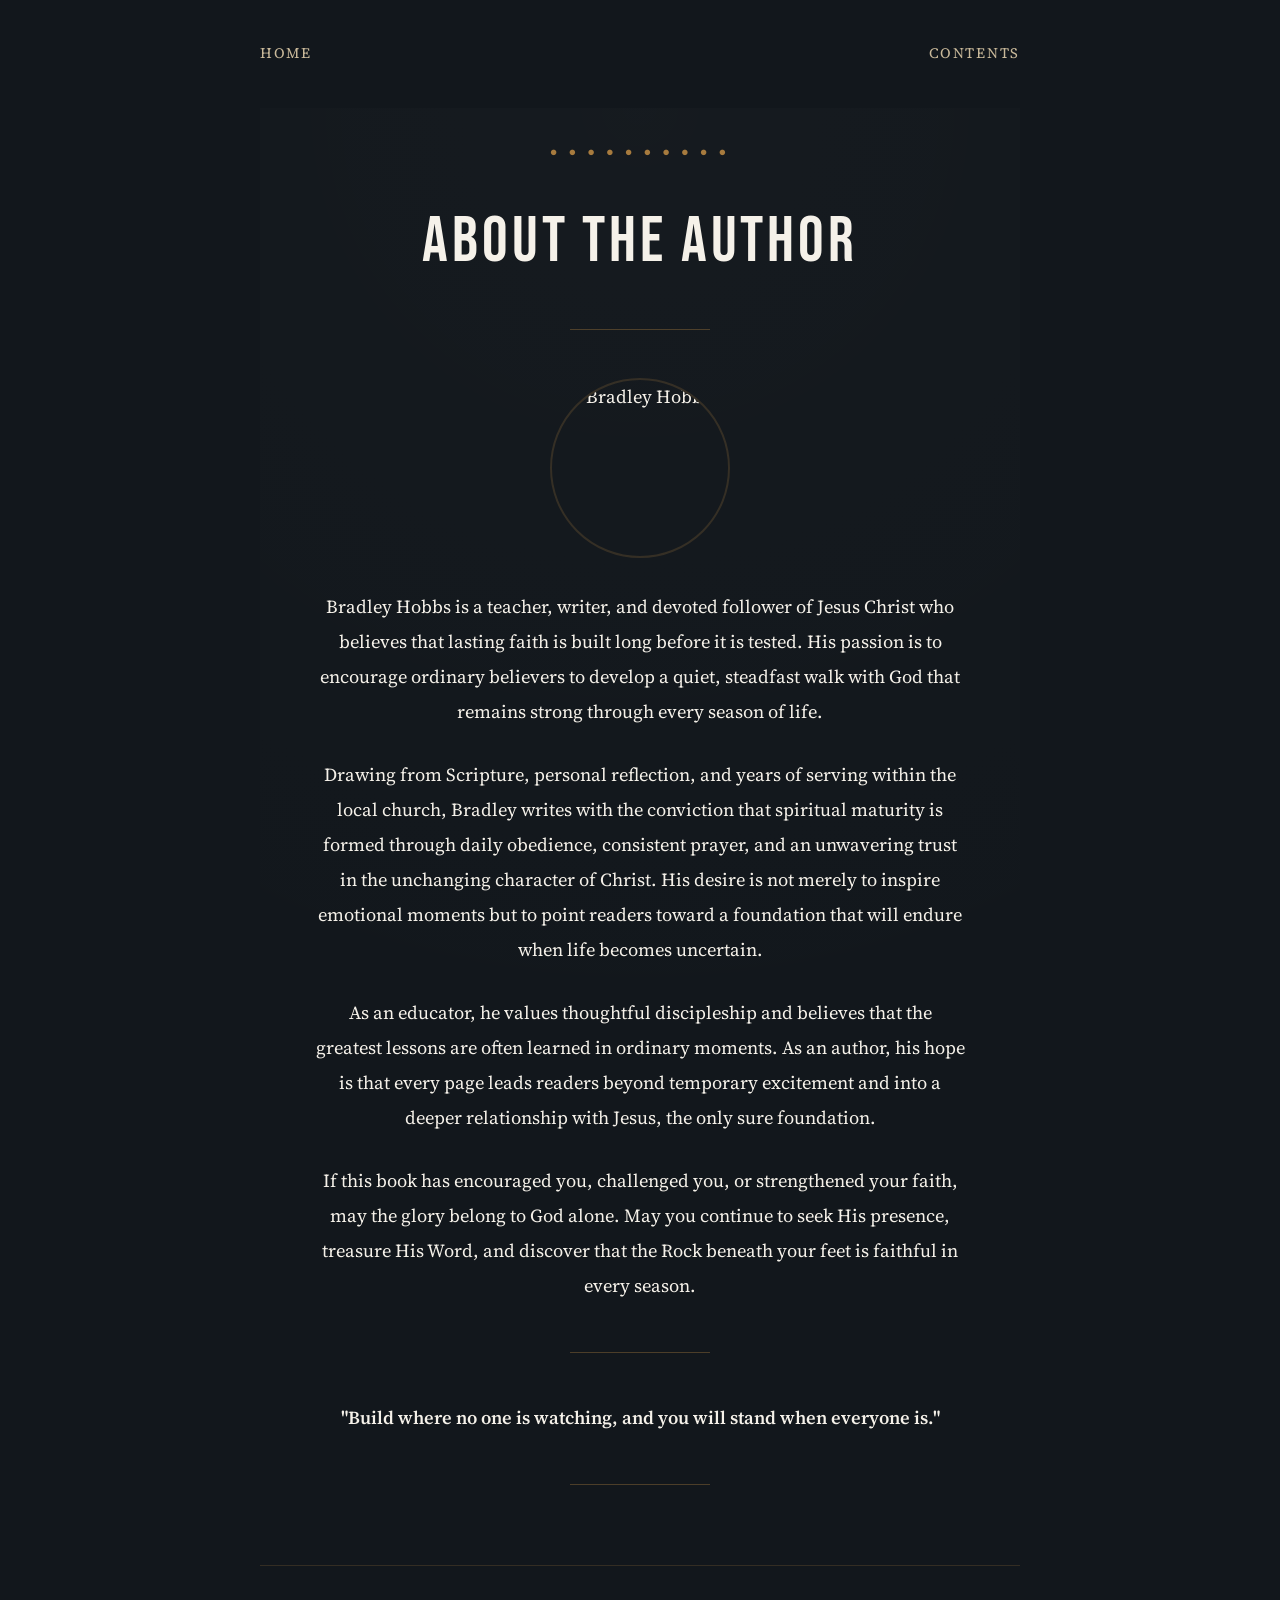
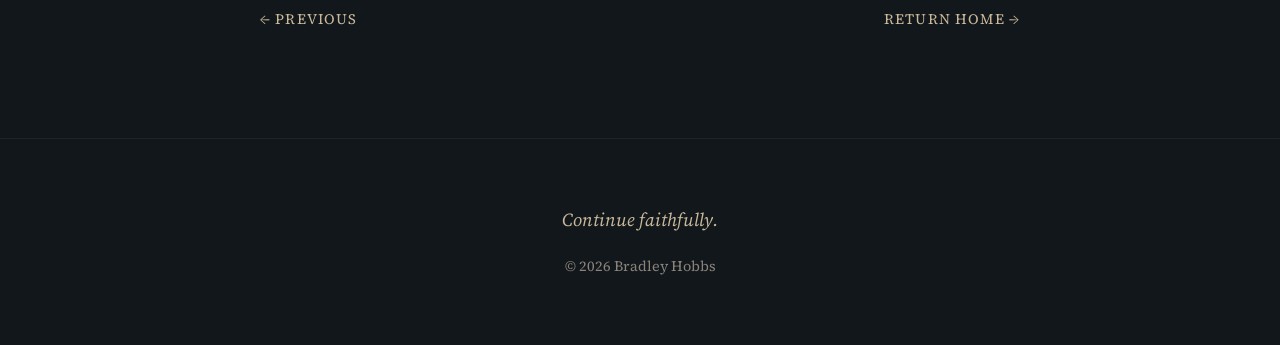
==== author.html @ 1a9c380d "Create author.html" ====
<!DOCTYPE html>

<html lang="en">

<head>

<meta charset="UTF-8">

<meta name="viewport" content="width=device-width, initial-scale=1.0">

<title>About the Author | A Foundation Before the Shout</title>

<link rel="preconnect" href="https://fonts.googleapis.com">

<link rel="preconnect" href="https://fonts.gstatic.com" crossorigin>

<link href="https://fonts.googleapis.com/css2?family=Bebas+Neue&family=Source+Serif+4:wght@400;600&display=swap" rel="stylesheet">

<link rel="stylesheet" href="styles.css">

<meta
name="description"
content="About the author of A Foundation Before the Shout.">

</head>

<body>

<header class="page-header">

<nav>

<a href="index.html">Home</a>

<a href="contents.html">Contents</a>

</nav>

</header>

<main class="reading-page">

<div class="progress">

● ● ● ● ● ● ● ● ● ●

</div>

<h1>

About the Author

</h1>

<div class="page-divider"></div>

<section class="author">

<img
src="author.jpg"
alt="Bradley Hobbs"
class="author-image">

<p>

Bradley Hobbs is a teacher, writer, and devoted follower of Jesus Christ who
believes that lasting faith is built long before it is tested. His passion is
to encourage ordinary believers to develop a quiet, steadfast walk with God
that remains strong through every season of life.

</p>

<p>

Drawing from Scripture, personal reflection, and years of serving within the
local church, Bradley writes with the conviction that spiritual maturity is
formed through daily obedience, consistent prayer, and an unwavering trust in
the unchanging character of Christ. His desire is not merely to inspire
emotional moments but to point readers toward a foundation that will endure
when life becomes uncertain.

</p>

<p>

As an educator, he values thoughtful discipleship and believes that the
greatest lessons are often learned in ordinary moments. As an author, his hope
is that every page leads readers beyond temporary excitement and into a deeper
relationship with Jesus, the only sure foundation.

</p>

<p>

If this book has encouraged you, challenged you, or strengthened your faith,
may the glory belong to God alone. May you continue to seek His presence,
treasure His Word, and discover that the Rock beneath your feet is faithful in
every season.

</p>

<div class="page-divider"></div>

<p class="text-center">

<strong>

"Build where no one is watching, and you will stand when everyone is."

</strong>

</p>

</section>

<div class="page-divider"></div>

<nav class="page-navigation">

<a href="prayer-closing.html">

&larr; Previous

</a>

<a href="index.html">

Return Home &rarr;

</a>

</nav>

</main>

<footer>

<p>

Continue faithfully.

</p>

<p>

&copy; 2026 Bradley Hobbs

</p>

</footer>

</body>

</html>
---- styles.css ----
/*
================================================

A FOUNDATION BEFORE THE SHOUT

Global Stylesheet

Author: Bradley Hobbs

Version: 1.0

================================================
*/

/* ==========================================
   ROOT
========================================== */

:root {

    --background: #12171C;

    --surface: #1B2026;

    --text: #F5F1E9;

    --muted: #C9B99A;

    --accent: #B78642;

    --border: rgba(183, 134, 66, .20);

    --footer: #8A847B;

    --page-width: 760px;

    --hero-width: 1600px;

    --transition: .30s ease;

    --radius: 8px;

}

/* ==========================================
   RESET
========================================== */

*,
*::before,
*::after {

    margin: 0;

    padding: 0;

    box-sizing: border-box;

}

html {

    scroll-behavior: smooth;

    -webkit-text-size-adjust: 100%;

}

body {

    min-height: 100vh;

}

/* ==========================================
   BASE TYPOGRAPHY
========================================== */

body {

    background: var(--background);

    color: var(--text);

    font-family: "Source Serif 4", serif;

    font-size: clamp(1rem, .95rem + .25vw, 1.15rem);

    line-height: 1.9;

    font-weight: 400;

    text-rendering: optimizeLegibility;

    -webkit-font-smoothing: antialiased;

    -moz-osx-font-smoothing: grayscale;

}

/* ==========================================
   HEADINGS
========================================== */

h1,
h2,
h3,
h4,
h5,
h6 {

    font-family: "Bebas Neue", sans-serif;

    font-weight: 400;

    letter-spacing: .06em;

    line-height: 1.2;

}

h1 {

    font-size: clamp(2.6rem, 5vw, 4rem);

}

h2 {

    font-size: clamp(1.8rem, 3vw, 2.4rem);

}

h3 {

    font-size: clamp(1.5rem, 2vw, 1.8rem);

}

/* ==========================================
   PARAGRAPHS
========================================== */

p {

    margin-bottom: 1.75rem;

    color: var(--text);

}

strong {

    font-weight: 600;

}

/* ==========================================
   IMAGES
========================================== */

img {

    display: block;

    max-width: 100%;

    height: auto;

}

/* ==========================================
   HERO BANNER
========================================== */

header {

    width: 100%;

    overflow: hidden;

}

.hero-banner {

    display: block;

    width: 100%;

    max-width: var(--hero-width);

    height: auto;

    margin: 0 auto;

}

/* ==========================================
   LINKS
========================================== */

a {

    color: inherit;

    text-decoration: none;

    transition: var(--transition);

}

a:hover {

    color: var(--accent);

}

a:focus-visible {

    outline: 2px solid var(--accent);

    outline-offset: 4px;

}

/* ==========================================
   BUTTONS
========================================== */

.open-button {

    display: inline-block;

    padding: 1rem 3rem;

    border: 1px solid var(--accent);

    border-radius: var(--radius);

    background: transparent;

    color: var(--text);

    font-size: .95rem;

    letter-spacing: .12em;

    text-transform: uppercase;

    transition: var(--transition);

}

.open-button:hover {

    background: var(--accent);

    color: var(--background);

}

.open-button:focus-visible {

    outline: 2px solid var(--accent);

    outline-offset: 4px;

}

/* ==========================================
   GLOBAL CONTAINERS
========================================== */

main,

.reading-page,

.contents-container {

    width: min(92%, var(--page-width));

    margin: 0 auto;

}

/* ==========================================
   LANDING PAGE
========================================== */

.landing {

    display: flex;

    flex-direction: column;

    justify-content: center;

    align-items: center;

    text-align: center;

    padding: 5rem 0 6rem;

}

.welcome {

    max-width: 700px;

    margin-bottom: 3rem;

}

.welcome .intro {

    color: var(--muted);

    font-size: clamp(1.2rem, 2vw, 1.5rem);

    margin-bottom: 2rem;

}

.welcome p {

    max-width: 650px;

    margin-left: auto;

    margin-right: auto;

}

/* ==========================================
   SPACING UTILITIES
========================================== */

.section {

    padding: 4rem 0;

}

.center {

    text-align: center;

}

.text-muted {

    color: var(--muted);

}


/* ==========================================
   HEADER
========================================== */

.page-header {

    width: 100%;

    padding: 2rem 1.5rem;

}

.page-header nav {

    width: min(92%, var(--page-width));

    margin: 0 auto;

    display: flex;

    justify-content: space-between;

    align-items: center;

    gap: 1rem;

}

.page-header nav a {

    color: var(--muted);

    font-size: .9rem;

    text-transform: uppercase;

    letter-spacing: .12em;

    transition: var(--transition);

}

.page-header nav a:hover {

    color: var(--text);

}

/* ==========================================
   CONTENTS PAGE
========================================== */

.contents-container {

    padding: 3rem 0 6rem;

}

.contents-container h1 {

    text-align: center;

    margin-bottom: 1rem;

}

.contents-intro {

    max-width: 500px;

    margin: 0 auto 4rem;

    text-align: center;

    color: var(--muted);

    font-style: italic;

    line-height: 2;

}

/* ==========================================
   CONTENT GROUPS
========================================== */

.contents-section {

    margin-bottom: 4rem;

}

.contents-section h2 {

    color: var(--text);

    margin-bottom: 1.5rem;

    letter-spacing: .08em;

    border-bottom: 1px solid var(--border);

    padding-bottom: .75rem;

}

/* ==========================================
   CONTENT LINKS
========================================== */

.contents-card {

    display: flex;

    justify-content: space-between;

    align-items: center;

    gap: 1rem;

    padding: 1rem 0;

    color: var(--muted);

    border-bottom: 1px solid rgba(255,255,255,.04);

    transition: var(--transition);

}

.contents-card:hover {

    color: var(--text);

    padding-left: .75rem;

}

.contents-card span:first-child {

    flex: 1;

}

.contents-card span:last-child {

    color: var(--accent);

    font-size: 1.1rem;

    transition: var(--transition);

}

.contents-card:hover span:last-child {

    transform: translateX(6px);

}

/* ==========================================
   PROGRESS INDICATOR
========================================== */

.progress {

    display: flex;

    justify-content: center;

    align-items: center;

    gap: .5rem;

    margin: 0 auto 2.5rem;

    color: var(--accent);

    font-size: .8rem;

    letter-spacing: .25rem;

    opacity: .9;

}

/* ==========================================
   DIVIDERS
========================================== */

.page-divider {

    width: 140px;

    height: 1px;

    background: var(--accent);

    opacity: .35;

    margin: 3rem auto;

}

/* ==========================================
   DECORATIVE SEPARATOR
========================================== */

.separator {

    display: flex;

    justify-content: center;

    align-items: center;

    margin: 3rem auto;

    color: var(--accent);

    opacity: .5;

    letter-spacing: .4rem;

    font-size: .85rem;

}

/* ==========================================
   SIMPLE LIST SUPPORT
========================================== */

.contents-list {

    list-style: none;

    margin: 0;

    padding: 0;

}

.contents-list li {

    margin: 0;

    padding: 0;

}

/* ==========================================
   SUBTLE HOVER EFFECTS
========================================== */

.contents-card:hover,

.page-header nav a:hover {

    transition: .25s ease;

}

/* ==========================================
   TABLET
========================================== */

@media (max-width: 768px) {

    .page-header {

        padding: 1.5rem;

    }

    .contents-container {

        padding-top: 2rem;

    }

    .contents-section {

        margin-bottom: 3rem;

    }

}

/* ==========================================
   SMALL MOBILE
========================================== */

@media (max-width: 480px) {

    .contents-card {

        padding: .9rem 0;

    }

    .contents-intro {

        margin-bottom: 3rem;

    }

    .page-header nav {

        font-size: .85rem;

    }

}


/* ==========================================
   READING PAGES
========================================== */

.reading-page {

    width: min(92%, var(--page-width));

    margin: 0 auto;

    padding: 2rem 0 6rem;

}

/* ==========================================
   CHAPTER TITLES
========================================== */

.reading-page h1 {

    text-align: center;

    margin-bottom: .5rem;

    color: var(--text);

}

.chapter-subtitle {

    text-align: center;

    color: var(--muted);

    font-style: italic;

    font-size: clamp(1rem, 2vw, 1.3rem);

    margin-bottom: 2.5rem;

}

/* ==========================================
   BOOK CONTENT
========================================== */

.book-content {

    max-width: 720px;

    margin: 0 auto;

}

.book-content p {

    margin-bottom: 1.8rem;

    text-align: left;

    text-wrap: pretty;

    hyphens: auto;

}

.book-content strong {

    color: var(--text);

    font-weight: 600;

}

/* ==========================================
   READING RHYTHM
========================================== */

.book-content p:last-child {

    margin-bottom: 0;

}

.book-content blockquote {

    margin: 2.5rem 0;

    padding-left: 1.5rem;

    border-left: 2px solid var(--accent);

    color: var(--muted);

    font-style: italic;

}

/* ==========================================
   DEDICATION PAGE
========================================== */

.dedication {

    max-width: 620px;

    margin: 0 auto;

    text-align: center;

}

.dedication p {

    margin-bottom: 2rem;

}

/* ==========================================
   PRAYER PAGES
========================================== */

.prayer {

    max-width: 680px;

    margin: 0 auto;

}

.prayer p:first-child {

    font-weight: 600;

    color: var(--muted);

}

.prayer p:last-child {

    text-align: center;

    margin-top: 3rem;

    font-style: italic;

}

/* ==========================================
   INTRODUCTION
========================================== */

.introduction {

    max-width: 720px;

    margin: 0 auto;

}

/* ==========================================
   AUTHOR PAGE
========================================== */

.author {

    max-width: 700px;

    margin: 0 auto;

    text-align: center;

}

.author-image {

    width: 180px;

    height: 180px;

    border-radius: 50%;

    margin: 0 auto 2rem;

    border: 2px solid var(--border);

    object-fit: cover;

}

.author h2 {

    margin-bottom: 1rem;

}

.author p {

    max-width: 650px;

    margin-left: auto;

    margin-right: auto;

}

/* ==========================================
   PAGE NAVIGATION
========================================== */

.page-navigation {

    display: flex;

    justify-content: space-between;

    align-items: center;

    gap: 1rem;

    margin-top: 5rem;

    padding-top: 2rem;

    border-top: 1px solid var(--border);

}

.page-navigation a {

    color: var(--muted);

    text-transform: uppercase;

    letter-spacing: .08em;

    font-size: .9rem;

}

.page-navigation a:hover {

    color: var(--text);

}

/* ==========================================
   FOOTER
========================================== */

footer {

    width: 100%;

    text-align: center;

    padding: 4rem 2rem;

    border-top: 1px solid rgba(255,255,255,.05);

}

footer p:first-child {

    color: var(--muted);

    font-style: italic;

    margin-bottom: 1rem;

}

footer p:last-child {

    color: var(--footer);

    font-size: .9rem;

    margin-bottom: 0;

}

/* ==========================================
   TEXT SELECTION
========================================== */

::selection {

    background: var(--accent);

    color: var(--background);

}

/* ==========================================
   SCROLLBAR
========================================== */

::-webkit-scrollbar {

    width: 10px;

}

::-webkit-scrollbar-track {

    background: var(--background);

}

::-webkit-scrollbar-thumb {

    background: rgba(183,134,66,.35);

    border-radius: 10px;

}

::-webkit-scrollbar-thumb:hover {

    background: rgba(183,134,66,.60);

}

/* ==========================================
   FADE IN
========================================== */

.reading-page,
.contents-container,
.landing {

    animation: fadeIn .6s ease;

}

@keyframes fadeIn {

    from {

        opacity: 0;

        transform: translateY(12px);

    }

    to {

        opacity: 1;

        transform: translateY(0);

    }

}

/* ==========================================
   TABLET
========================================== */

@media (max-width: 768px) {

    .book-content {

        max-width: 100%;

    }

    .page-navigation {

        flex-direction: column;

        text-align: center;

        gap: 1.5rem;

    }

    .author-image {

        width: 150px;

        height: 150px;

    }

}

/* ==========================================
   MOBILE
========================================== */

@media (max-width: 480px) {

    .reading-page {

        padding-top: 1rem;

        padding-bottom: 4rem;

    }

    .chapter-subtitle {

        margin-bottom: 2rem;

    }

    .book-content p {

        margin-bottom: 1.5rem;

    }

}

/* ==========================================
   ACCESSIBILITY
========================================== */

:focus-visible {

    outline: 2px solid var(--accent);

    outline-offset: 4px;

}

html:focus-within {

    scroll-behavior: smooth;

}

button,
a {

    min-height: 44px;

    display: inline-flex;

    align-items: center;

}

/* ==========================================
   REDUCED MOTION
========================================== */

@media (prefers-reduced-motion: reduce) {

    * {

        animation: none !important;

        transition: none !important;

        scroll-behavior: auto !important;

    }

}

/* ==========================================
   PRINT
========================================== */

@media print {

    body {

        background: #ffffff;

        color: #000000;

        font-size: 12pt;

        line-height: 1.6;

    }

    header,
    footer,
    .page-navigation,
    .progress {

        display: none;

    }

    .reading-page,
    .book-content {

        width: 100%;

        max-width: 100%;

        margin: 0;

        padding: 0;

    }

    a {

        color: #000000;

        text-decoration: none;

    }

}

/* ==========================================
   LARGE DESKTOPS
========================================== */

@media (min-width: 1400px) {

    :root {

        --page-width: 820px;

    }

}

/* ==========================================
   ULTRAWIDE DISPLAYS
========================================== */

@media (min-width: 1800px) {

    :root {

        --page-width: 860px;

    }

}

/* ==========================================
   LANDSCAPE PHONES
========================================== */

@media (max-height: 500px) and (orientation: landscape) {

    .landing {

        padding: 3rem 0;

    }

}

/* ==========================================
   LISTS
========================================== */

ul,
ol {

    margin: 0 0 2rem 1.5rem;

}

li {

    margin-bottom: .75rem;

}

/* ==========================================
   TABLES
========================================== */

table {

    width: 100%;

    border-collapse: collapse;

    margin: 2rem 0;

}

th,
td {

    padding: 1rem;

    border-bottom: 1px solid var(--border);

    text-align: left;

}

th {

    color: var(--muted);

}

/* ==========================================
   CODE
========================================== */

code {

    background: rgba(255,255,255,.05);

    padding: .15rem .4rem;

    border-radius: 4px;

    font-size: .95em;

}

pre {

    overflow-x: auto;

}

/* ==========================================
   HR
========================================== */

hr {

    border: 0;

    height: 1px;

    background: var(--border);

    margin: 3rem auto;

}

/* ==========================================
   UTILITY CLASSES
========================================== */

.text-center {

    text-align: center;

}

.text-left {

    text-align: left;

}

.text-right {

    text-align: right;

}

.mt-1 {

    margin-top: 1rem;

}

.mt-2 {

    margin-top: 2rem;

}

.mt-3 {

    margin-top: 3rem;

}

.mb-1 {

    margin-bottom: 1rem;

}

.mb-2 {

    margin-bottom: 2rem;

}

.mb-3 {

    margin-bottom: 3rem;

}

.hidden {

    display: none;

}

.rounded {

    border-radius: var(--radius);

}

/* ==========================================
   BOOK LAYOUT ENHANCEMENTS
========================================== */

.book-content {

    position: relative;

}

.book-content::before {

    content: "";

    display: block;

    width: 48px;

    height: 2px;

    background: var(--accent);

    opacity: .30;

    margin: 0 auto 3rem;

}

.book-content::after {

    content: "";

    display: block;

    width: 48px;

    height: 2px;

    background: var(--accent);

    opacity: .30;

    margin: 3rem auto 0;

}

/* ==========================================
   SUBTLE PAGE EFFECT
========================================== */

.reading-page {

    position: relative;

}

.reading-page::before {

    content: "";

    position: absolute;

    inset: 0;

    pointer-events: none;

    background:

    radial-gradient(circle at top,
    rgba(255,255,255,.015),
    transparent 60%);

}

/* ==========================================
   FOOTER LINKS
========================================== */

footer a {

    color: var(--muted);

}

footer a:hover {

    color: var(--text);

}

/* ==========================================
   HERO ENHANCEMENT
========================================== */

.hero-banner {

    box-shadow:

    0 8px 40px rgba(0,0,0,.25);

}

/* ==========================================
   IMAGE SUPPORT
========================================== */

figure {

    margin: 3rem 0;

}

figcaption {

    margin-top: 1rem;

    text-align: center;

    color: var(--muted);

    font-size: .9rem;

}

/* ==========================================
   FINAL POLISH
========================================== */

body {

    overflow-x: hidden;

}

::selection {

    background: var(--accent);

    color: var(--background);

}

html {

    background: var(--background);

}
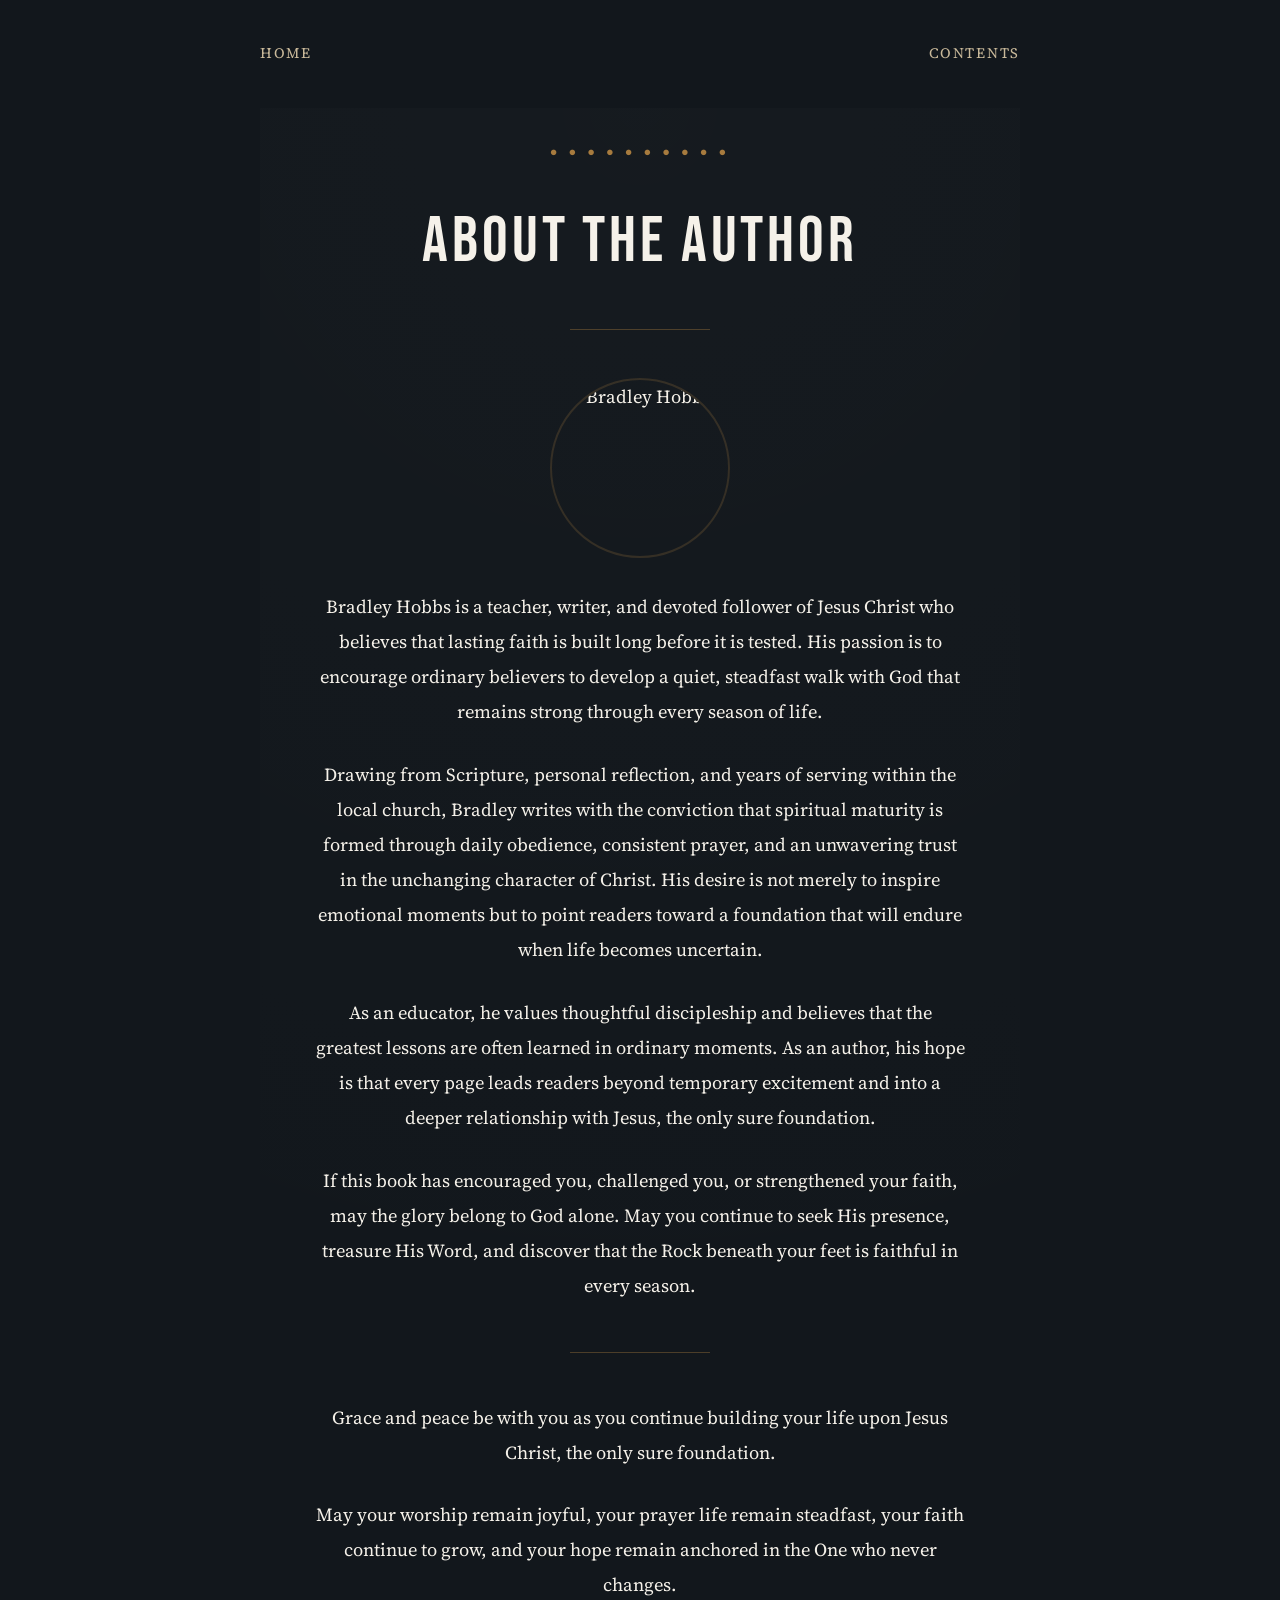
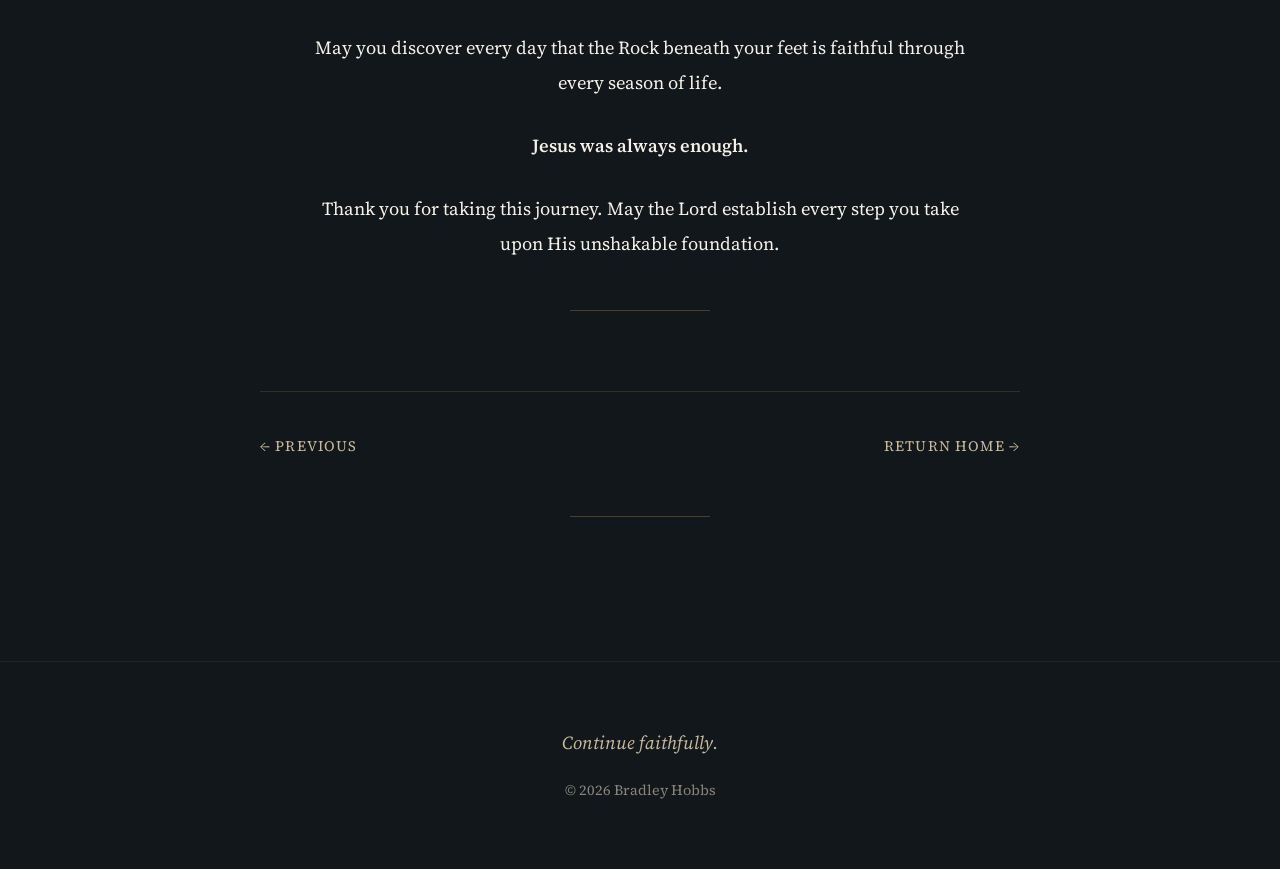
==== commit fe624688: "Update author.html" ====
--- a/author.html
+++ b/author.html
@@ -8,7 +8,7 @@
 
 <meta name="viewport" content="width=device-width, initial-scale=1.0">
 
-<title>About the Author | A Foundation Before the Shout</title>
+<title>Author | A Foundation Before the Shout</title>
 
 <link rel="preconnect" href="https://fonts.googleapis.com">
 
@@ -101,19 +101,51 @@
 
 <div class="page-divider"></div>
 
+
+<p class="text-center">
+
+Grace and peace be with you as you continue building your life upon Jesus Christ,
+the only sure foundation.
+
+</p>
+
+<p class="text-center">
+
+May your worship remain joyful, your prayer life remain steadfast,
+your faith continue to grow, and your hope remain anchored in the One
+who never changes.
+
+</p>
+
+<p class="text-center">
+
+May you discover every day that the Rock beneath your feet is faithful
+through every season of life.
+
+</p>
+
 <p class="text-center">
 
 <strong>
 
-"Build where no one is watching, and you will stand when everyone is."
+Jesus was always enough.
 
 </strong>
+
+</p>
+
+<p class="text-center">
+
+Thank you for taking this journey.
+
+May the Lord establish every step you take upon His unshakable foundation.
 
 </p>
 
 </section>
 
 <div class="page-divider"></div>
+
 
 <nav class="page-navigation">
 
@@ -130,7 +162,7 @@
 </a>
 
 </nav>
-
+<div class="page-divider"></div>
 </main>
 
 <footer>
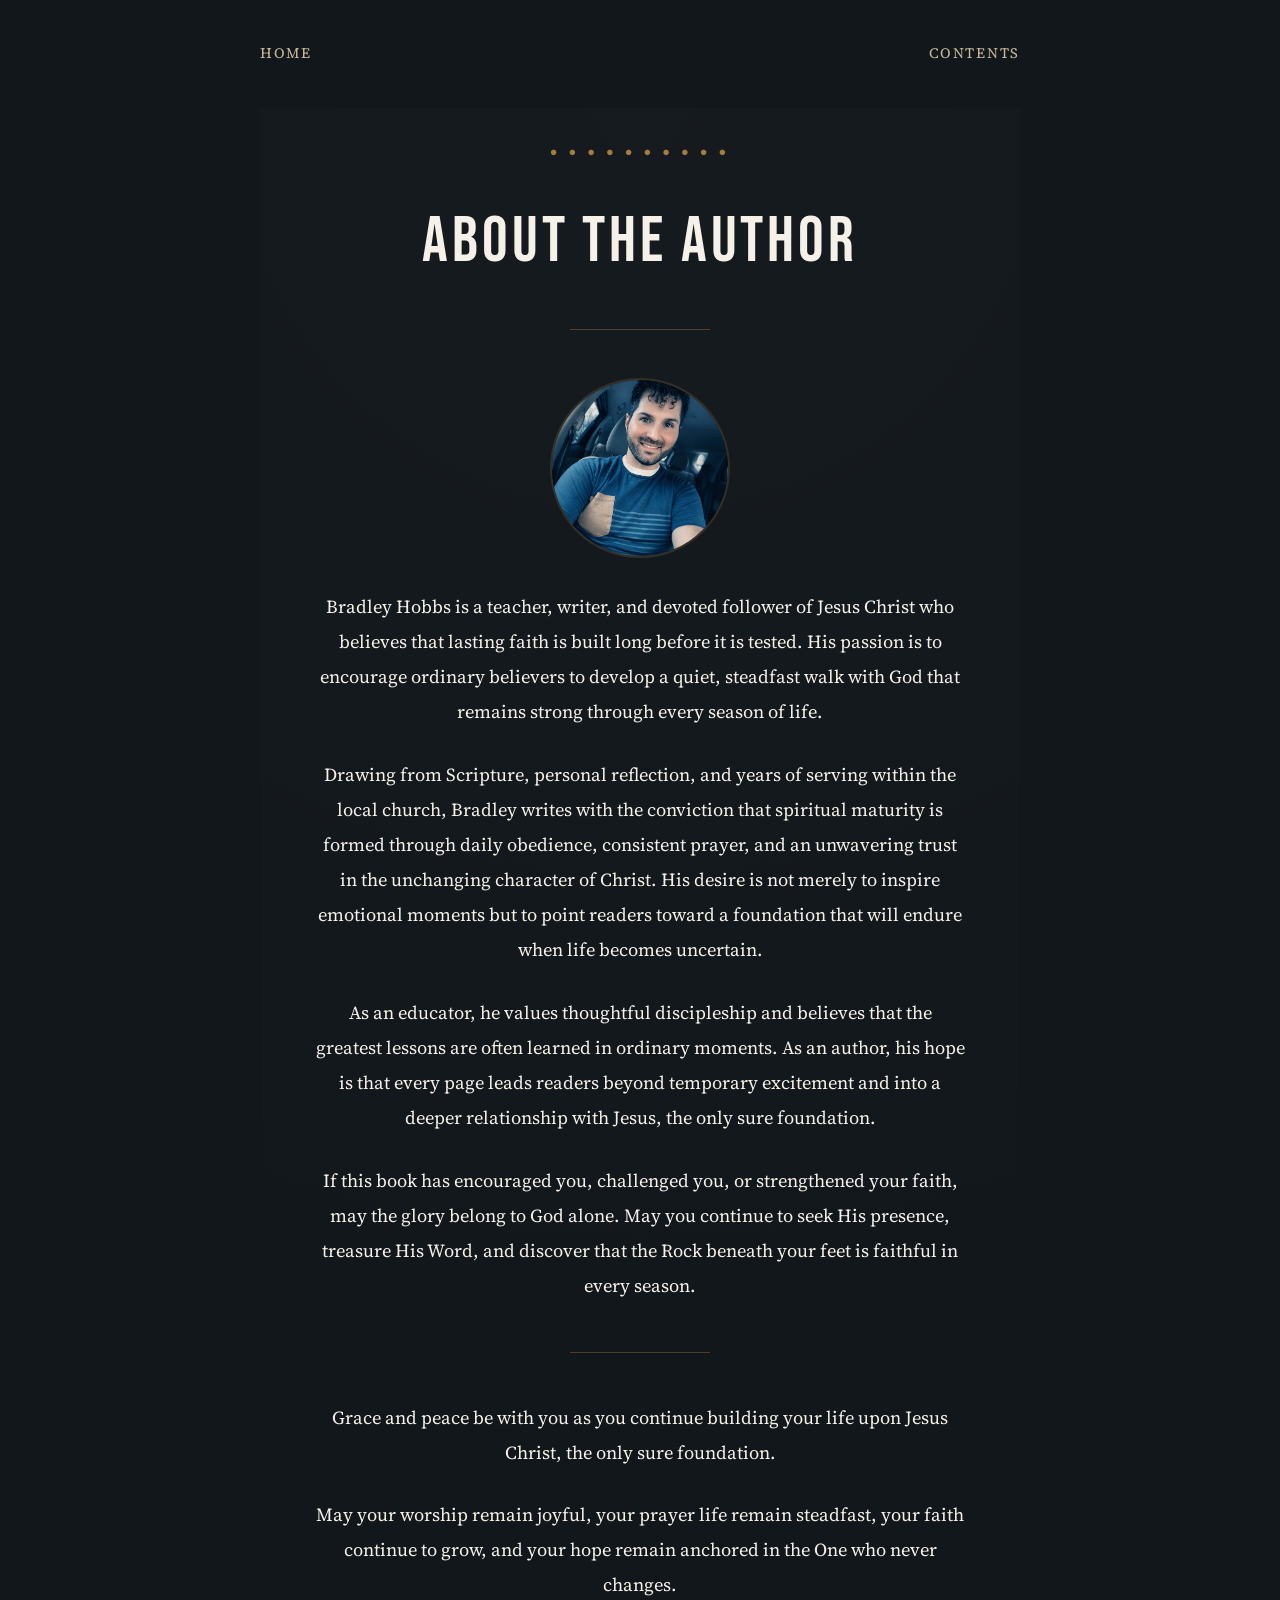
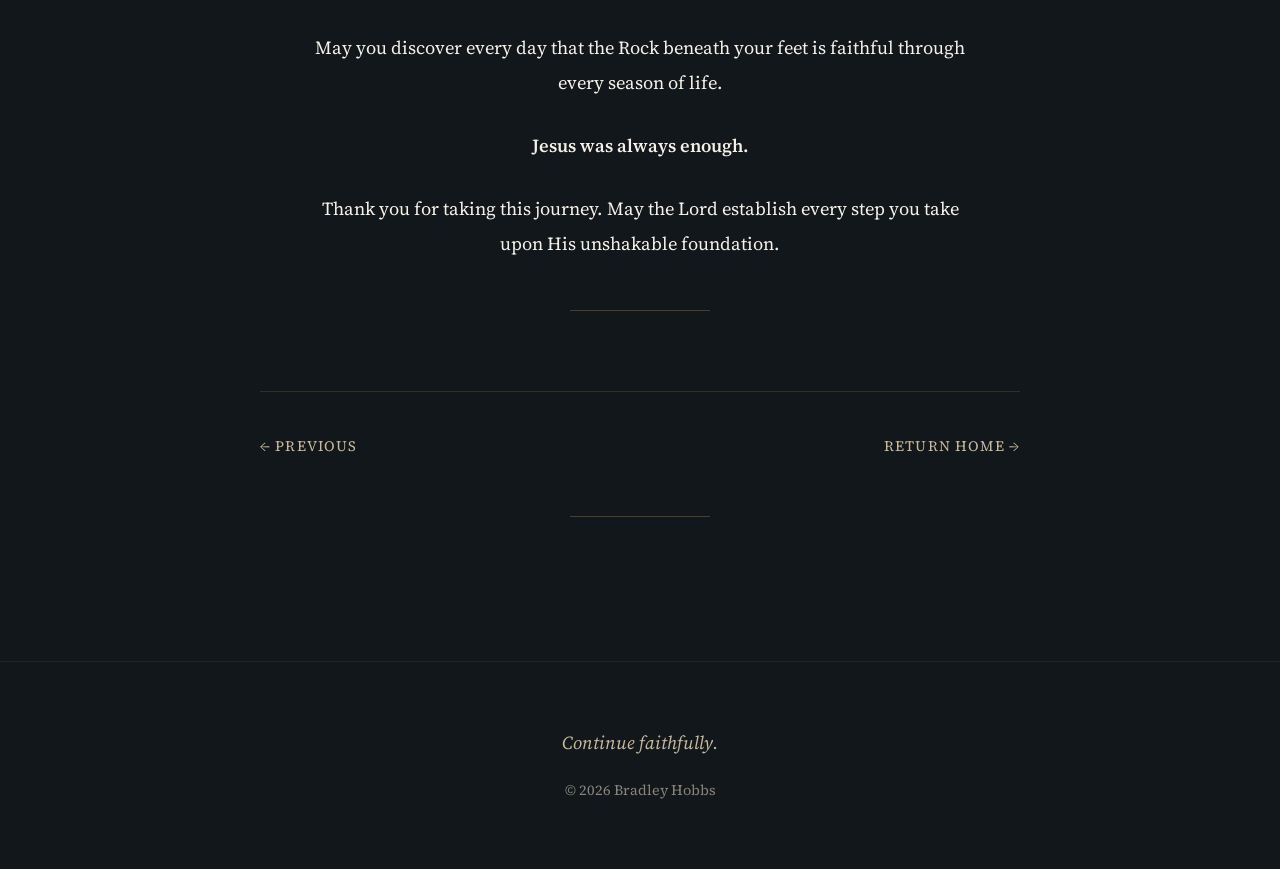
==== commit a6a54b7a: "Update author.html" ====
--- a/author.html
+++ b/author.html
@@ -57,7 +57,7 @@
 <section class="author">
 
 <img
-src="author.jpg"
+src="253888A9-7768-4913-9731-A3C4A73D6B96.png"
 alt="Bradley Hobbs"
 class="author-image">
 
